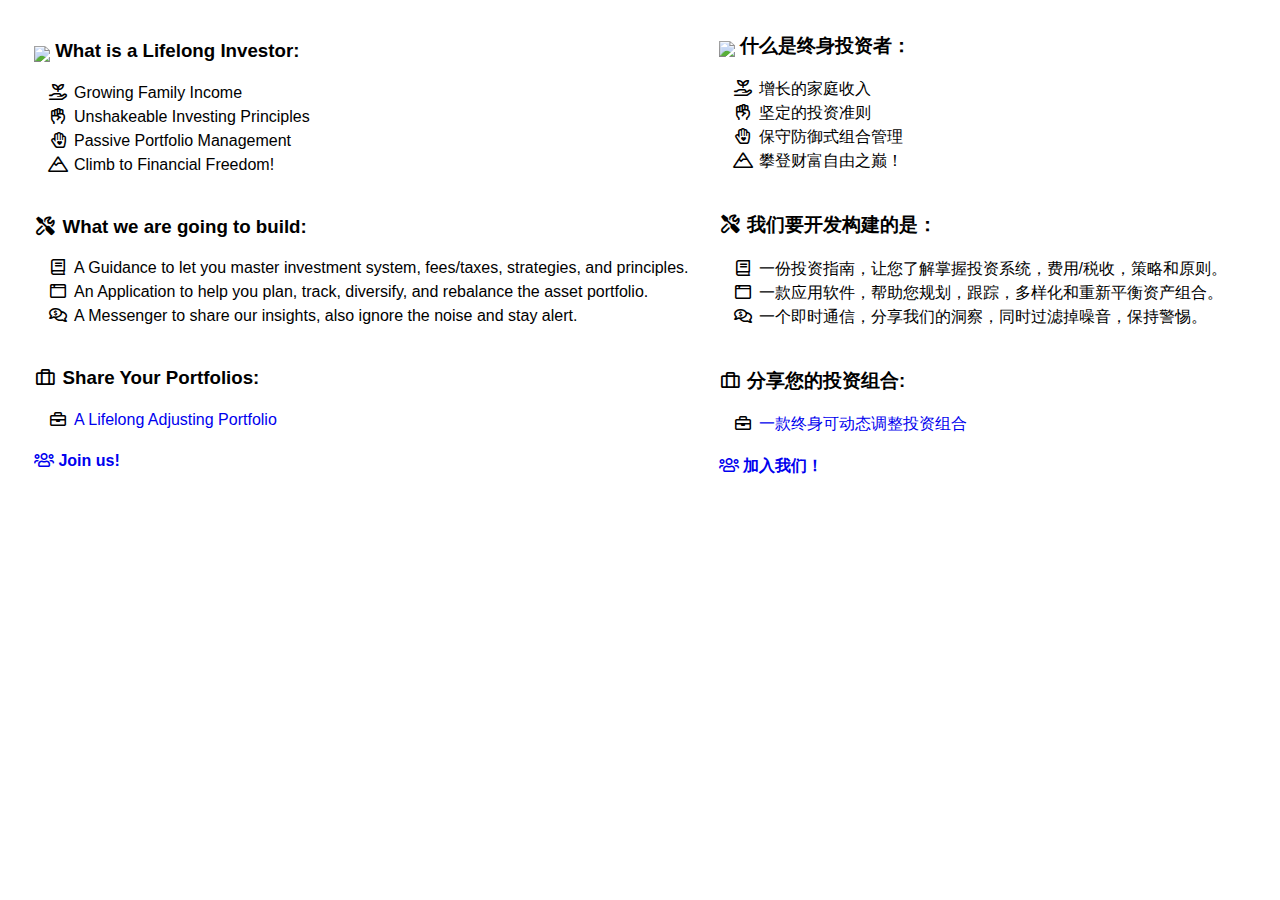
==== index.html @ 9878d73c "Fixed trivials" ====
<!DOCTYPE html>
<html>
<head>
<meta charset="UTF-8">
<!-- favicons -->
<link rel="apple-touch-icon" sizes="180x180" href="img/favicon/apple-touch-icon.png">
<link rel="icon" type="image/png" sizes="32x32" href="img/favicon/favicon-32x32.png">
<link rel="icon" type="image/png" sizes="16x16" href="img/favicon/favicon-16x16.png">
<link rel="manifest" href="img/favicon/site.webmanifest">
<link rel="mask-icon" href="img/favicon/safari-pinned-tab.svg" color="#5bbad5">
<meta name="msapplication-TileColor" content="#00aba9">
<meta name="theme-color" content="#ffffff">
<!-- stylesheets -->
<link rel="stylesheet" href="css/font-awesome.min.css">
<link rel="stylesheet" href="css/proxima-nova-soft.css">
<link rel="stylesheet" href="css/application.css">
<title>Lifelong Investor</title>
</head>
<body>
  <table>
    <tr>
      <td>
        <table class="announce">
          <tbody>
            <tr>
              <td>
                <h3>
                  <img src="img/favicon/favicon.svg" width="25" style="margin-bottom: -5px;"><span> What is a Lifelong Investor:</span>
                </h3>
                <ul class="fa-ul">
                  <li><span class="fa-li"><i class="far fa-hand-holding-seedling"></i></span>Growing Family Income</li>
                  <li><span class="fa-li"><i class="far fa-fist-raised"></i></span>Unshakeable Investing Principles</li>
                  <li><span class="fa-li"><i class="far fa-hand-heart"></i></span>Passive Portfolio Management</li>
                  <li><span class="fa-li"><i class="far fa-mountain"></i></span>Climb to Financial Freedom!</li>
                </ul>
              </td>
            </tr>
            <tr>
              <td>
                <h3>
                  <i class="far fa-tools fa-fw"></i> What we are going to build:
                </h3>
                <ul class="fa-ul">
                  <li><span class="fa-li"><i class="far fa-book"></i></span>A Guidance to let you master investment system, fees/taxes,
                    strategies, and principles.</li>
                  <li><span class="fa-li"><i class="far fa-browser"></i></span>An Application to help you plan, track, diversify, and rebalance
                    the asset portfolio.</li>
                  <li><span class="fa-li"><i class="far fa-comments-dollar"></i></span>A Messenger to share our insights, also ignore the noise
                    and stay alert.</li>
                </ul>
              </td>
            </tr>
            <tr>
              <td>
                <h3>
                  <i class="far fa-suitcase fa-fw"></i> Share Your Portfolios:
                </h3>
                <ul class="fa-ul">
                  <li><span class="fa-li"><i class="far fa-briefcase"></i></span><a href="portfolio.html" target="blank">A Lifelong Adjusting
                      Portfolio</a></li>
                </ul>
              </td>
            </tr>
          </tbody>
          <tfoot>
            <tr>
              <th><a href="mailto:lchenaction@gmail.com?subject=Become A Lifelong Investor&body=Hi,"><i class="far fa-users fa-fw"></i> Join
                  us!</a></a></th>
            </tr>
          </tfoot>
        </table>
      </td>
      <td>
        <table class="announce">
          <tbody>
            <tr>
              <td>
                <h3>
                  <img src="img/favicon/favicon.svg" width="25" style="margin-bottom: -5px;"><span> 什么是终身投资者：</span>
                </h3>
                <ul class="fa-ul">
                  <li><span class="fa-li"><i class="far fa-hand-holding-seedling"></i></span>增长的家庭收入</li>
                  <li><span class="fa-li"><i class="far fa-fist-raised"></i></span>坚定的投资准则</li>
                  <li><span class="fa-li"><i class="far fa-hand-heart"></i></span>保守防御式组合管理</li>
                  <li><span class="fa-li"><i class="far fa-mountain"></i></span>攀登财富自由之巅！</li>
                </ul>
              </td>
            </tr>
            <tr>
              <td>
                <h3>
                  <i class="far fa-tools fa-fw"></i> 我们要开发构建的是：
                </h3>
                <ul class="fa-ul">
                  <li><span class="fa-li"><i class="far fa-book"></i></span>一份投资指南，让您了解掌握投资系统，费用/税收，策略和原则。</li>
                  <li><span class="fa-li"><i class="far fa-browser"></i></span>一款应用软件，帮助您规划，跟踪，多样化和重新平衡资产组合。</li>
                  <li><span class="fa-li"><i class="far fa-comments-dollar"></i></span>一个即时通信，分享我们的洞察，同时过滤掉噪音，保持警惕。</li>
                </ul>
              </td>
            </tr>
            <tr>
              <td>
                <h3>
                  <i class="far fa-suitcase fa-fw"></i> 分享您的投资组合:
                </h3>
                <ul class="fa-ul">
                  <li><span class="fa-li"><i class="far fa-briefcase"></i></span><a href="portfolio.html" target="blank">一款终身可动态调整投资组合</a></li>
                </ul>
              </td>
            </tr>
          </tbody>
          <tfoot>
            <tr>
              <th><a href="mailto:lchenaction@gmail.com?subject=成为一位终身投资者&body=您好，"><i class="far fa-users fa-fw"></i> 加入我们！</a></th>
            </tr>
          </tfoot>
          </tbody>
        </table>
      </td>
    </tr>
  </table>
</body>
</html>
---- css/proxima-nova-soft.css ----
@font-face {
  font-family: fa5-proxima-nova;
  src:
    url([data-uri])
    format('woff2');
  font-weight: 400;
  font-style: normal
}

@font-face {
  font-family: fa5-proxima-nova;
  src:
    url([data-uri])
    format('woff2');
  font-weight: 600;
  font-style: normal
}

@font-face {
  font-family: fa5-proxima-nova;
  src:
    url([data-uri])
    format('woff2');
  font-weight: 700;
  font-style: normal
}

@font-face {
  font-family: fa5-proxima-nova;
  src:
    url([data-uri])
    format('woff2');
  font-weight: 400;
  font-style: italic
}
---- css/application.css ----
html {
  -ms-overflow-style: -ms-autohiding-scrollbar;
  font-family: proxima-nova-soft, "Helvetica Neue", Helvetica, Arial, sans-serif;
  font-size: 14px
}

a {
  text-decoration: none;
}

@media screen and (min-width: 30em) {
  html {
    font-size: 16px
  }
}

@media screen and (min-width: 30em) and (max-width: 60em) {
  html {
    font-size: 16px
  }
}

@media screen and (min-width: 60em) {
  html {
    font-size: 16px
  }
}

*, *::before, *::after {
  -webkit-box-sizing: inherit;
  box-sizing: inherit
}

.sans-serif {
  font-family: proxima-nova-soft, "Helvetica Neue", Helvetica, Arial, sans-serif
}

.serif {
  font-family: museo-slab, "Museo Slab", Georgia, "Times New Roman", Times, serif
}

.mono, code, .code, pre {
  font-family: Menlo, Monaco, Consolas, "Courier New", monospace
}

.system-sans-serif {
  font-family: sans-serif
}

.system-serif {
  font-family: serif
}

.announce {
  margin-left: 20px;
}

.announce tfoot {
  text-align: left;
}

.announce ul {
  line-height: 1.5em;
}

.bucket .note {
  font-size: 0.5em;
  font-weight: normal;
}

.portfolio {
  border-collapse: collapse;
  border: 1px solid gray;
  margin: 20px 20px;
}

.portfolio th, .portfolio td {
  border: 1px solid gray;
  padding: 5px;
}

.portfolio th {
  background-color: silver;
}

.portfolio .bucket {
  font-size: 2em;
  font-weight: bold;
  padding: 15px;
}

.portfolio .class {
  font-size: 1.5em;
  font-weight: bold;
  padding: 10px;
}

.portfolio .hold {
  color: green;
  font-weight: normal;
}

.portfolio .hide {
  visibility: hidden;
}
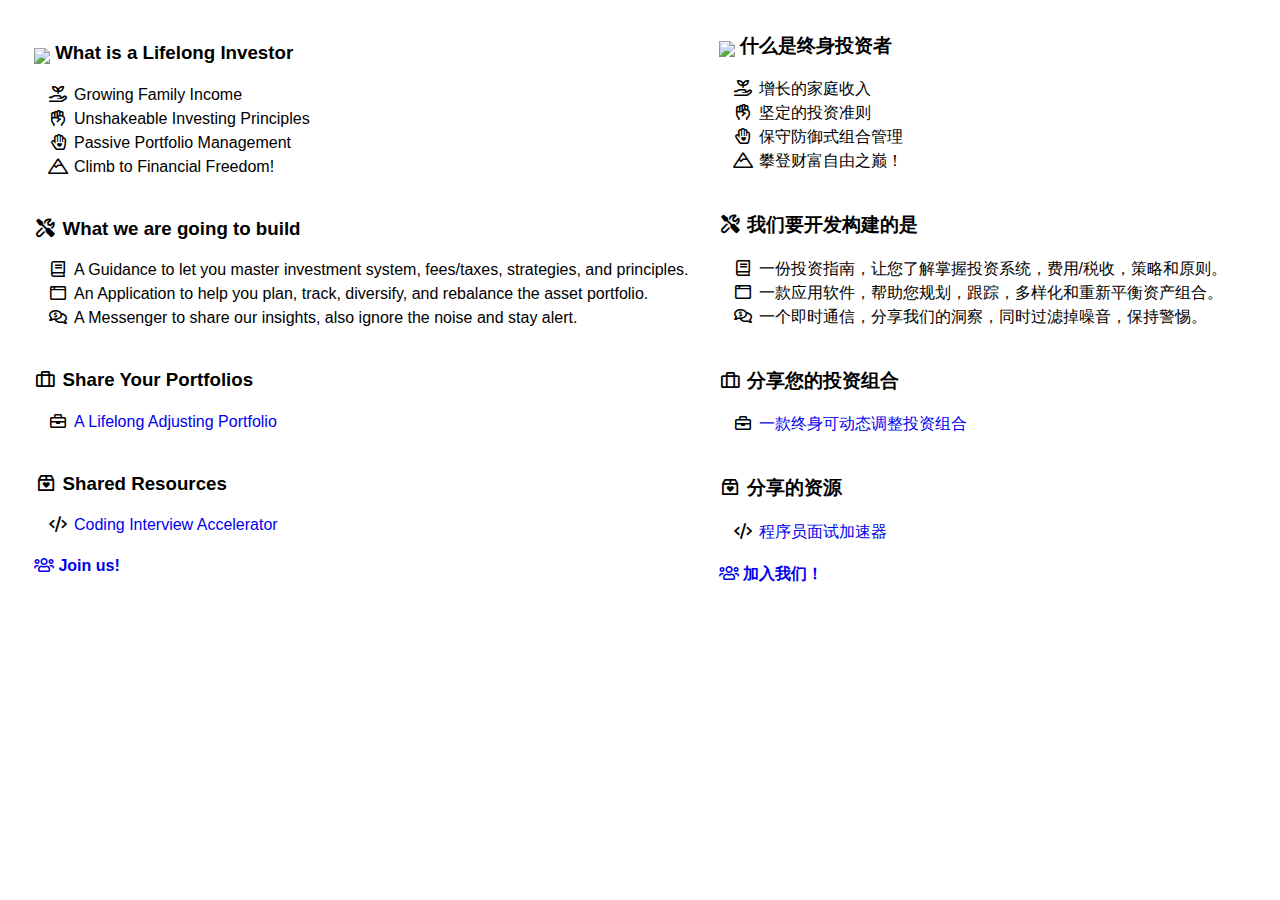
==== commit 4911ef94: "Add shared resources" ====
--- a/index.html
+++ b/index.html
@@ -25,7 +25,7 @@
             <tr>
               <td>
                 <h3>
-                  <img src="img/favicon/favicon.svg" width="25" style="margin-bottom: -5px;"><span> What is a Lifelong Investor:</span>
+                  <img src="img/favicon/favicon.svg" width="25" style="margin-bottom: -5px;"><span> What is a Lifelong Investor</span>
                 </h3>
                 <ul class="fa-ul">
                   <li><span class="fa-li"><i class="far fa-hand-holding-seedling"></i></span>Growing Family Income</li>
@@ -38,7 +38,7 @@
             <tr>
               <td>
                 <h3>
-                  <i class="far fa-tools fa-fw"></i> What we are going to build:
+                  <i class="far fa-tools fa-fw"></i> What we are going to build
                 </h3>
                 <ul class="fa-ul">
                   <li><span class="fa-li"><i class="far fa-book"></i></span>A Guidance to let you master investment system, fees/taxes,
@@ -53,11 +53,22 @@
             <tr>
               <td>
                 <h3>
-                  <i class="far fa-suitcase fa-fw"></i> Share Your Portfolios:
+                  <i class="far fa-suitcase fa-fw"></i> Share Your Portfolios
                 </h3>
                 <ul class="fa-ul">
                   <li><span class="fa-li"><i class="far fa-briefcase"></i></span><a href="portfolio.html" target="blank">A Lifelong Adjusting
                       Portfolio</a></li>
+                </ul>
+              </td>
+            </tr>
+            <tr>
+              <td>
+                <h3>
+                  <i class="far fa-box-heart fa-fw"></i> Shared Resources
+                </h3>
+                <ul class="fa-ul">
+                  <li><span class="fa-li"><i class="far fa-code"></i></span><a href="https://www.codebycase.com/algorithms.html" target="blank">Coding
+                      Interview Accelerator</a></li>
                 </ul>
               </td>
             </tr>
@@ -76,7 +87,7 @@
             <tr>
               <td>
                 <h3>
-                  <img src="img/favicon/favicon.svg" width="25" style="margin-bottom: -5px;"><span> 什么是终身投资者：</span>
+                  <img src="img/favicon/favicon.svg" width="25" style="margin-bottom: -5px;"><span> 什么是终身投资者</span>
                 </h3>
                 <ul class="fa-ul">
                   <li><span class="fa-li"><i class="far fa-hand-holding-seedling"></i></span>增长的家庭收入</li>
@@ -89,7 +100,7 @@
             <tr>
               <td>
                 <h3>
-                  <i class="far fa-tools fa-fw"></i> 我们要开发构建的是：
+                  <i class="far fa-tools fa-fw"></i> 我们要开发构建的是
                 </h3>
                 <ul class="fa-ul">
                   <li><span class="fa-li"><i class="far fa-book"></i></span>一份投资指南，让您了解掌握投资系统，费用/税收，策略和原则。</li>
@@ -101,10 +112,20 @@
             <tr>
               <td>
                 <h3>
-                  <i class="far fa-suitcase fa-fw"></i> 分享您的投资组合:
+                  <i class="far fa-suitcase fa-fw"></i> 分享您的投资组合
                 </h3>
                 <ul class="fa-ul">
                   <li><span class="fa-li"><i class="far fa-briefcase"></i></span><a href="portfolio.html" target="blank">一款终身可动态调整投资组合</a></li>
+                </ul>
+              </td>
+            </tr>
+            <tr>
+              <td>
+                <h3>
+                  <i class="far fa-box-heart fa-fw"></i> 分享的资源
+                </h3>
+                <ul class="fa-ul">
+                  <li><span class="fa-li"><i class="far fa-code"></i></span><a href="https://www.codebycase.com/algorithms.html" target="blank">程序员面试加速器</a></li>
                 </ul>
               </td>
             </tr>
--- a/css/application.css
+++ b/css/application.css
@@ -66,6 +66,7 @@
 .bucket .note {
   font-size: 0.5em;
   font-weight: normal;
+  margin-left: 0.5em;
 }
 
 .portfolio {
@@ -97,10 +98,18 @@
 
 .portfolio .hold {
   color: green;
-  font-weight: normal;
+}
+
+.portfolio .pend {
+  color: blue;
 }
 
 .portfolio .hide {
   visibility: hidden;
 }
 
+.portfolio .note {
+  font-size: 0.5em;
+  font-weight: normal;
+  margin-left: 0.5em;
+}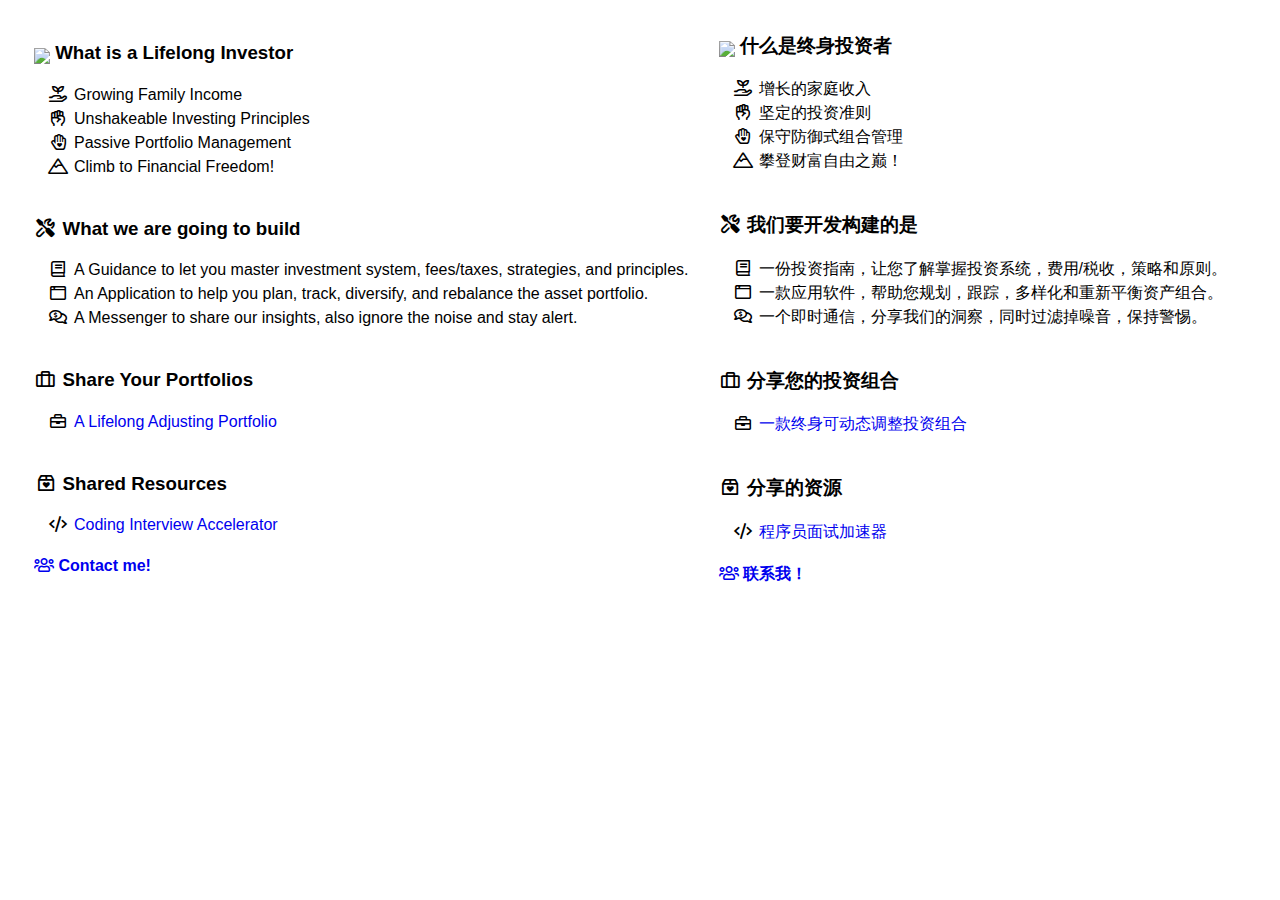
==== commit dc22542e: "Add lifelong manual" ====
--- a/index.html
+++ b/index.html
@@ -2,6 +2,7 @@
 <html>
 <head>
 <meta charset="UTF-8">
+<title>Lifelong Investor</title>
 <!-- favicons -->
 <link rel="apple-touch-icon" sizes="180x180" href="img/favicon/apple-touch-icon.png">
 <link rel="icon" type="image/png" sizes="32x32" href="img/favicon/favicon-32x32.png">
@@ -14,7 +15,6 @@
 <link rel="stylesheet" href="css/font-awesome.min.css">
 <link rel="stylesheet" href="css/proxima-nova-soft.css">
 <link rel="stylesheet" href="css/application.css">
-<title>Lifelong Investor</title>
 </head>
 <body>
   <table>
@@ -75,8 +75,7 @@
           </tbody>
           <tfoot>
             <tr>
-              <th><a href="mailto:lchenaction@gmail.com?subject=Become A Lifelong Investor&body=Hi,"><i class="far fa-users fa-fw"></i> Join
-                  us!</a></a></th>
+              <th><a href="mailto:lchenaction@gmail.com?subject=Become A Lifelong Investor&body=Hi,"><i class="far fa-users fa-fw"></i> Contact me!</a></a></th>
             </tr>
           </tfoot>
         </table>
@@ -132,7 +131,7 @@
           </tbody>
           <tfoot>
             <tr>
-              <th><a href="mailto:lchenaction@gmail.com?subject=成为一位终身投资者&body=您好，"><i class="far fa-users fa-fw"></i> 加入我们！</a></th>
+              <th><a href="mailto:lchenaction@gmail.com?subject=成为一位终身投资者&body=您好，"><i class="far fa-users fa-fw"></i> 联系我！</a></th>
             </tr>
           </tfoot>
           </tbody>
--- a/css/application.css
+++ b/css/application.css
@@ -4,8 +4,21 @@
   font-size: 14px
 }
 
+input {
+  font: inherit;
+  color: purple;
+}
+
+input[type=checkbox] {
+  vertical-align: middle;
+}
+
 a {
   text-decoration: none;
+}
+
+a:hover {
+  cursor: pointer;
 }
 
 @media screen and (min-width: 30em) {
@@ -63,6 +76,23 @@
   line-height: 1.5em;
 }
 
+.totalAsset {
+  color: purple;
+  font-size: 1.5em;
+  font-weight: bold;
+}
+
+.totalAsset .note {
+  font-size: 0.75em;
+  font-weight: normal;
+  margin-left: 0.5em;
+}
+
+.assetAllocation {
+  color: purple;
+  font-weight: bold;
+}
+
 .bucket .note {
   font-size: 0.5em;
   font-weight: normal;
@@ -72,7 +102,7 @@
 .portfolio {
   border-collapse: collapse;
   border: 1px solid gray;
-  margin: 20px 20px;
+  margin: 15px 0px;
 }
 
 .portfolio th, .portfolio td {
@@ -97,19 +127,29 @@
 }
 
 .portfolio .hold {
-  color: green;
+  background-color: #FFD700;
 }
 
 .portfolio .pend {
-  color: blue;
+  background-color: #F0E68C;
 }
 
 .portfolio .hide {
-  visibility: hidden;
+  visibility: collapse;
 }
 
 .portfolio .note {
   font-size: 0.5em;
   font-weight: normal;
   margin-left: 0.5em;
+}
+
+.portfolio .objective {
+  /* min-width: 250px; */
+  
+}
+
+.portfolio .comment {
+  /* min-width: 200px; */
+  
 }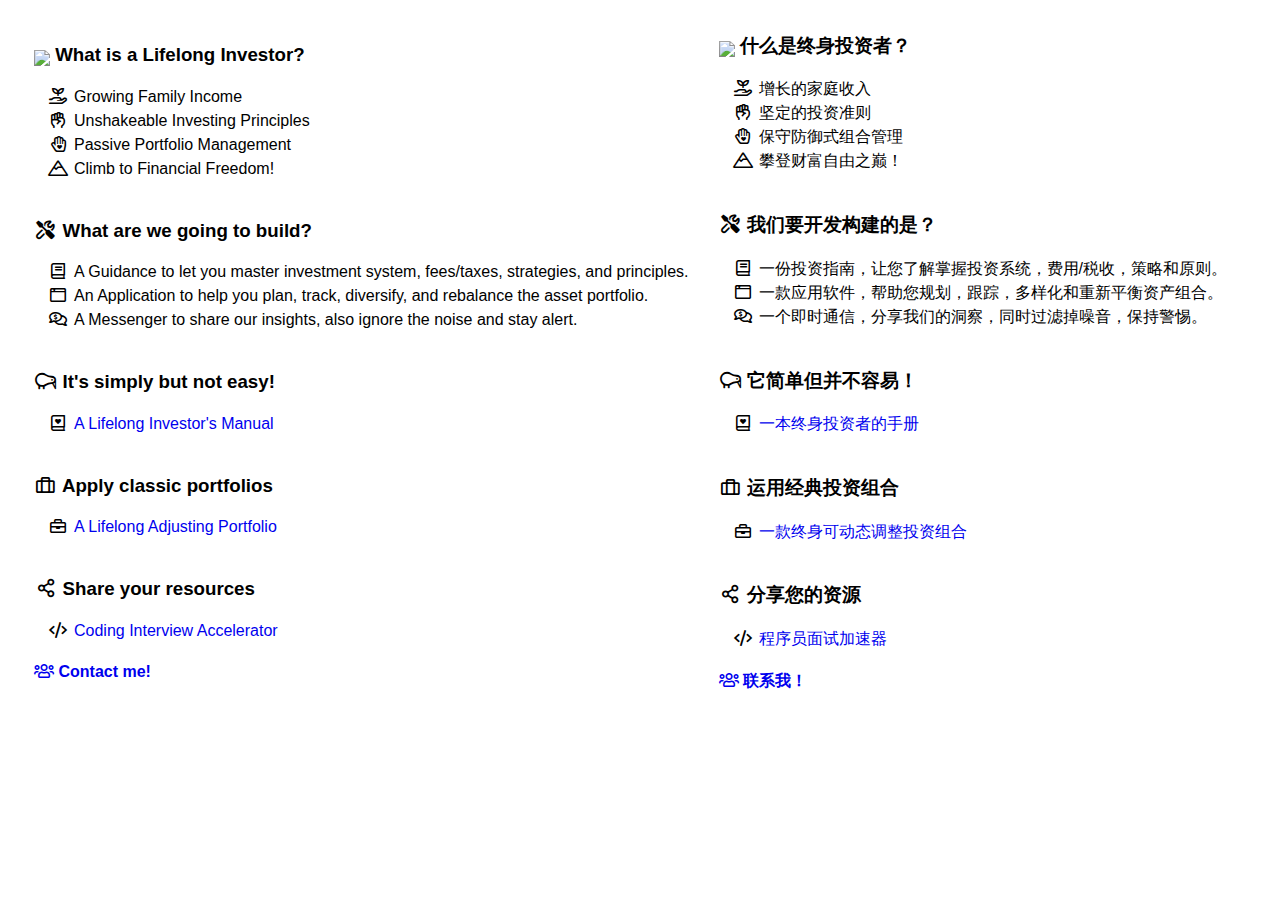
==== commit a8f0b0f5: "Apply classic portfolio" ====
--- a/index.html
+++ b/index.html
@@ -11,6 +11,23 @@
 <link rel="mask-icon" href="img/favicon/safari-pinned-tab.svg" color="#5bbad5">
 <meta name="msapplication-TileColor" content="#00aba9">
 <meta name="theme-color" content="#ffffff">
+<!-- Google Analytics -->
+<script>
+  (function(i, s, o, g, r, a, m) {
+    i['GoogleAnalyticsObject'] = r;
+    i[r] = i[r] || function() {
+      (i[r].q = i[r].q || []).push(arguments)
+    }, i[r].l = 1 * new Date();
+    a = s.createElement(o), m = s.getElementsByTagName(o)[0];
+    a.async = 1;
+    a.src = g;
+    m.parentNode.insertBefore(a, m)
+  })(window, document, 'script', 'https://www.google-analytics.com/analytics.js', 'ga');
+
+  ga('create', 'UA-109230910-1', 'auto');
+  ga('send', 'pageview');
+</script>
+<!-- End Google Analytics -->
 <!-- stylesheets -->
 <link rel="stylesheet" href="css/font-awesome.min.css">
 <link rel="stylesheet" href="css/proxima-nova-soft.css">
@@ -19,13 +36,13 @@
 <body>
   <table>
     <tr>
-      <td>
+      <td class="column-left">
         <table class="announce">
           <tbody>
             <tr>
               <td>
                 <h3>
-                  <img src="img/favicon/favicon.svg" width="25" style="margin-bottom: -5px;"><span> What is a Lifelong Investor</span>
+                  <img src="img/favicon/favicon.svg" width="25" style="margin-bottom: -5px;"><span> What is a Lifelong Investor?</span>
                 </h3>
                 <ul class="fa-ul">
                   <li><span class="fa-li"><i class="far fa-hand-holding-seedling"></i></span>Growing Family Income</li>
@@ -38,7 +55,7 @@
             <tr>
               <td>
                 <h3>
-                  <i class="far fa-tools fa-fw"></i> What we are going to build
+                  <i class="far fa-tools fa-fw"></i> What are we going to build?
                 </h3>
                 <ul class="fa-ul">
                   <li><span class="fa-li"><i class="far fa-book"></i></span>A Guidance to let you master investment system, fees/taxes,
@@ -53,7 +70,18 @@
             <tr>
               <td>
                 <h3>
-                  <i class="far fa-suitcase fa-fw"></i> Share Your Portfolios
+                  <i class="far fa-kiwi-bird fa-fw"></i> It's simply but not easy!
+                </h3>
+                <ul class="fa-ul">
+                  <li><span class="fa-li"><i class="far fa-book-heart"></i></span><a href="manual.html" target="blank">A Lifelong Investor's
+                      Manual</a></li>
+                </ul>
+              </td>
+            </tr>
+            <tr>
+              <td>
+                <h3>
+                  <i class="far fa-suitcase fa-fw"></i> Apply classic portfolios
                 </h3>
                 <ul class="fa-ul">
                   <li><span class="fa-li"><i class="far fa-briefcase"></i></span><a href="portfolio.html" target="blank">A Lifelong Adjusting
@@ -64,7 +92,7 @@
             <tr>
               <td>
                 <h3>
-                  <i class="far fa-box-heart fa-fw"></i> Shared Resources
+                  <i class="far fa-share-alt fa-fw"></i> Share your resources
                 </h3>
                 <ul class="fa-ul">
                   <li><span class="fa-li"><i class="far fa-code"></i></span><a href="https://www.codebycase.com/algorithms.html" target="blank">Coding
@@ -75,18 +103,19 @@
           </tbody>
           <tfoot>
             <tr>
-              <th><a href="mailto:lchenaction@gmail.com?subject=Become A Lifelong Investor&body=Hi,"><i class="far fa-users fa-fw"></i> Contact me!</a></a></th>
+              <th><a href="mailto:lchenaction@gmail.com?subject=Become A Lifelong Investor&body=Hi,"><i class="far fa-users fa-fw"></i>
+                  Contact me!</a></a></th>
             </tr>
           </tfoot>
         </table>
       </td>
-      <td>
+      <td class="column-right">
         <table class="announce">
           <tbody>
             <tr>
               <td>
                 <h3>
-                  <img src="img/favicon/favicon.svg" width="25" style="margin-bottom: -5px;"><span> 什么是终身投资者</span>
+                  <img src="img/favicon/favicon.svg" width="25" style="margin-bottom: -5px;"><span> 什么是终身投资者？</span>
                 </h3>
                 <ul class="fa-ul">
                   <li><span class="fa-li"><i class="far fa-hand-holding-seedling"></i></span>增长的家庭收入</li>
@@ -99,7 +128,7 @@
             <tr>
               <td>
                 <h3>
-                  <i class="far fa-tools fa-fw"></i> 我们要开发构建的是
+                  <i class="far fa-tools fa-fw"></i> 我们要开发构建的是？
                 </h3>
                 <ul class="fa-ul">
                   <li><span class="fa-li"><i class="far fa-book"></i></span>一份投资指南，让您了解掌握投资系统，费用/税收，策略和原则。</li>
@@ -111,7 +140,17 @@
             <tr>
               <td>
                 <h3>
-                  <i class="far fa-suitcase fa-fw"></i> 分享您的投资组合
+                  <i class="far fa-kiwi-bird fa-fw"></i> 它简单但并不容易！
+                </h3>
+                <ul class="fa-ul">
+                  <li><span class="fa-li"><i class="far fa-book-heart"></i></span><a href="manual.html" target="blank">一本终身投资者的手册</a></li>
+                </ul>
+              </td>
+            </tr>
+            <tr>
+              <td>
+                <h3>
+                  <i class="far fa-suitcase fa-fw"></i> 运用经典投资组合
                 </h3>
                 <ul class="fa-ul">
                   <li><span class="fa-li"><i class="far fa-briefcase"></i></span><a href="portfolio.html" target="blank">一款终身可动态调整投资组合</a></li>
@@ -121,7 +160,7 @@
             <tr>
               <td>
                 <h3>
-                  <i class="far fa-box-heart fa-fw"></i> 分享的资源
+                  <i class="far fa-share-alt fa-fw"></i> 分享您的资源
                 </h3>
                 <ul class="fa-ul">
                   <li><span class="fa-li"><i class="far fa-code"></i></span><a href="https://www.codebycase.com/algorithms.html" target="blank">程序员面试加速器</a></li>
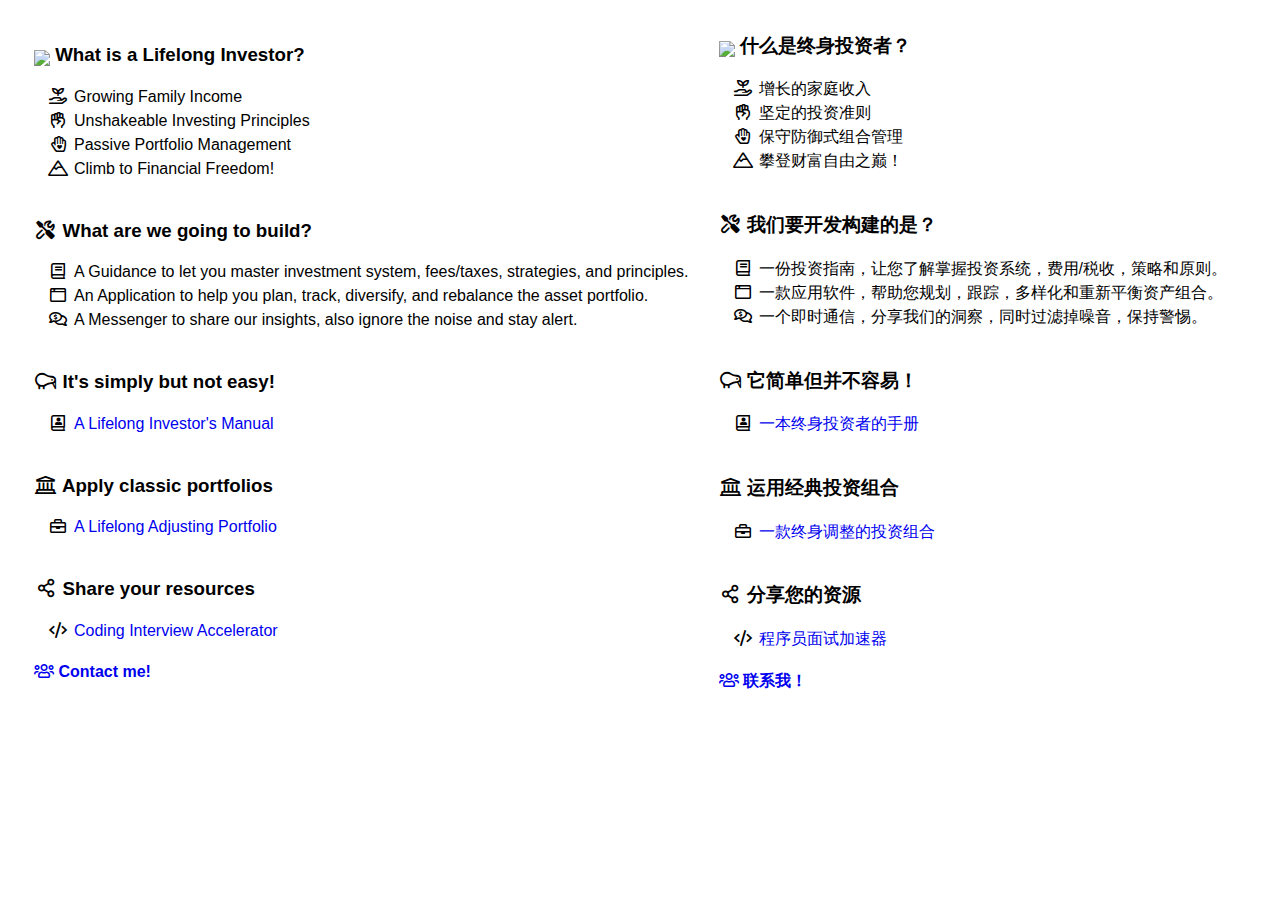
==== commit 0f445128: "Update some icons" ====
--- a/index.html
+++ b/index.html
@@ -73,7 +73,7 @@
                   <i class="far fa-kiwi-bird fa-fw"></i> It's simply but not easy!
                 </h3>
                 <ul class="fa-ul">
-                  <li><span class="fa-li"><i class="far fa-book-heart"></i></span><a href="manual.html" target="blank">A Lifelong Investor's
+                  <li><span class="fa-li"><i class="far fa-book-user"></i></span><a href="manual.html" target="blank">A Lifelong Investor's
                       Manual</a></li>
                 </ul>
               </td>
@@ -81,7 +81,7 @@
             <tr>
               <td>
                 <h3>
-                  <i class="far fa-suitcase fa-fw"></i> Apply classic portfolios
+                  <i class="far fa-landmark fa-fw"></i> Apply classic portfolios
                 </h3>
                 <ul class="fa-ul">
                   <li><span class="fa-li"><i class="far fa-briefcase"></i></span><a href="portfolio.html" target="blank">A Lifelong Adjusting
@@ -143,17 +143,17 @@
                   <i class="far fa-kiwi-bird fa-fw"></i> 它简单但并不容易！
                 </h3>
                 <ul class="fa-ul">
-                  <li><span class="fa-li"><i class="far fa-book-heart"></i></span><a href="manual.html" target="blank">一本终身投资者的手册</a></li>
+                  <li><span class="fa-li"><i class="far fa-book-user"></i></span><a href="manual.html" target="blank">一本终身投资者的手册</a></li>
                 </ul>
               </td>
             </tr>
             <tr>
               <td>
                 <h3>
-                  <i class="far fa-suitcase fa-fw"></i> 运用经典投资组合
+                  <i class="far fa-landmark fa-fw"></i> 运用经典投资组合
                 </h3>
                 <ul class="fa-ul">
-                  <li><span class="fa-li"><i class="far fa-briefcase"></i></span><a href="portfolio.html" target="blank">一款终身可动态调整投资组合</a></li>
+                  <li><span class="fa-li"><i class="far fa-briefcase"></i></span><a href="portfolio.html" target="blank">一款终身调整的投资组合</a></li>
                 </ul>
               </td>
             </tr>
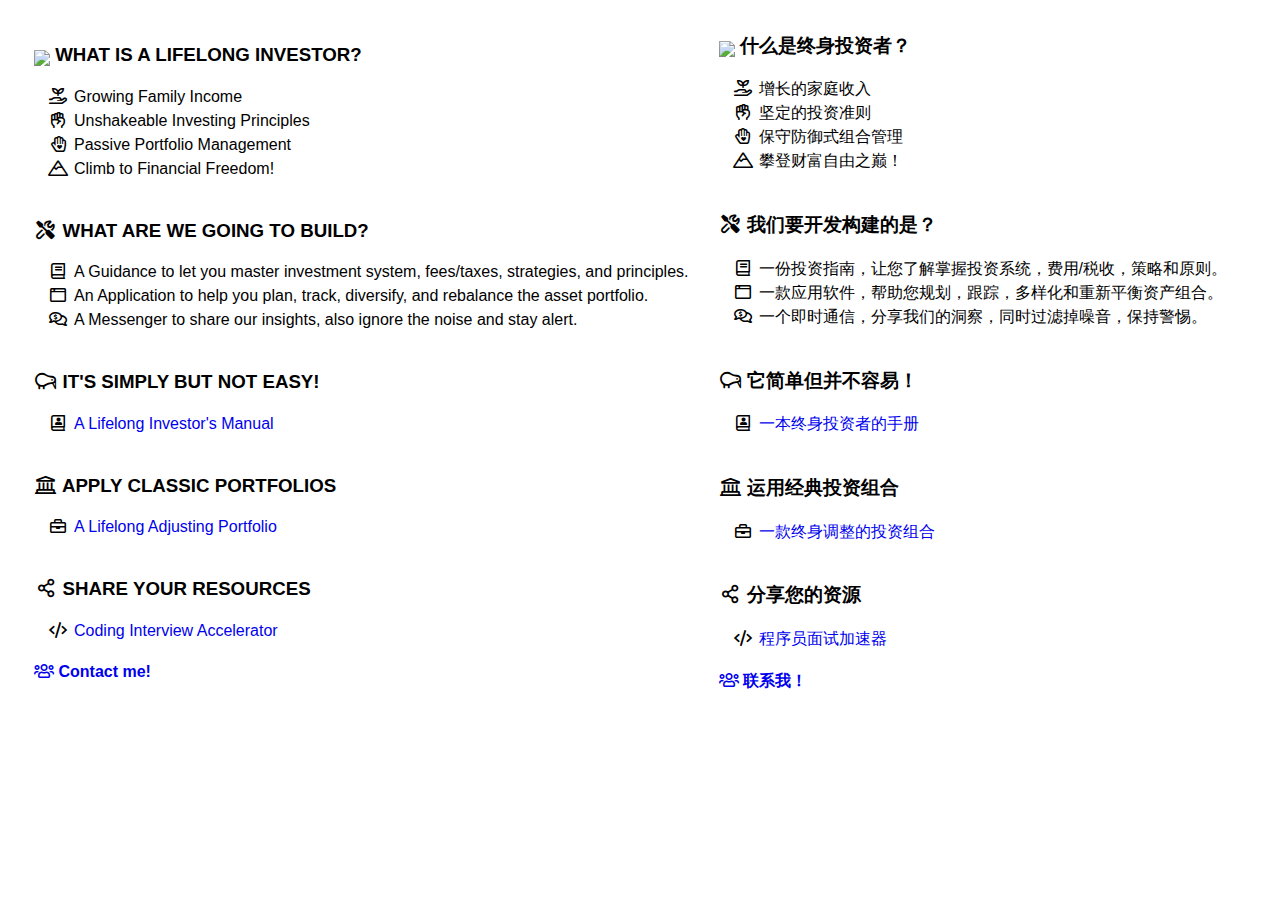
==== commit 17d1e73c: "Update words" ====
--- a/index.html
+++ b/index.html
@@ -42,7 +42,7 @@
             <tr>
               <td>
                 <h3>
-                  <img src="img/favicon/favicon.svg" width="25" style="margin-bottom: -5px;"><span> What is a Lifelong Investor?</span>
+                  <img src="img/favicon/favicon.svg" width="25" style="margin-bottom: -5px;"><span> WHAT IS A LIFELONG INVESTOR?</span>
                 </h3>
                 <ul class="fa-ul">
                   <li><span class="fa-li"><i class="far fa-hand-holding-seedling"></i></span>Growing Family Income</li>
@@ -55,7 +55,7 @@
             <tr>
               <td>
                 <h3>
-                  <i class="far fa-tools fa-fw"></i> What are we going to build?
+                  <i class="far fa-tools fa-fw"></i> WHAT ARE WE GOING TO BUILD?
                 </h3>
                 <ul class="fa-ul">
                   <li><span class="fa-li"><i class="far fa-book"></i></span>A Guidance to let you master investment system, fees/taxes,
@@ -70,7 +70,7 @@
             <tr>
               <td>
                 <h3>
-                  <i class="far fa-kiwi-bird fa-fw"></i> It's simply but not easy!
+                  <i class="far fa-kiwi-bird fa-fw"></i> IT'S SIMPLY BUT NOT EASY!
                 </h3>
                 <ul class="fa-ul">
                   <li><span class="fa-li"><i class="far fa-book-user"></i></span><a href="manual.html" target="blank">A Lifelong Investor's
@@ -81,7 +81,7 @@
             <tr>
               <td>
                 <h3>
-                  <i class="far fa-landmark fa-fw"></i> Apply classic portfolios
+                  <i class="far fa-landmark fa-fw"></i> APPLY CLASSIC PORTFOLIOS
                 </h3>
                 <ul class="fa-ul">
                   <li><span class="fa-li"><i class="far fa-briefcase"></i></span><a href="portfolio.html" target="blank">A Lifelong Adjusting
@@ -92,7 +92,7 @@
             <tr>
               <td>
                 <h3>
-                  <i class="far fa-share-alt fa-fw"></i> Share your resources
+                  <i class="far fa-share-alt fa-fw"></i> SHARE YOUR RESOURCES
                 </h3>
                 <ul class="fa-ul">
                   <li><span class="fa-li"><i class="far fa-code"></i></span><a href="https://www.codebycase.com/algorithms.html" target="blank">Coding
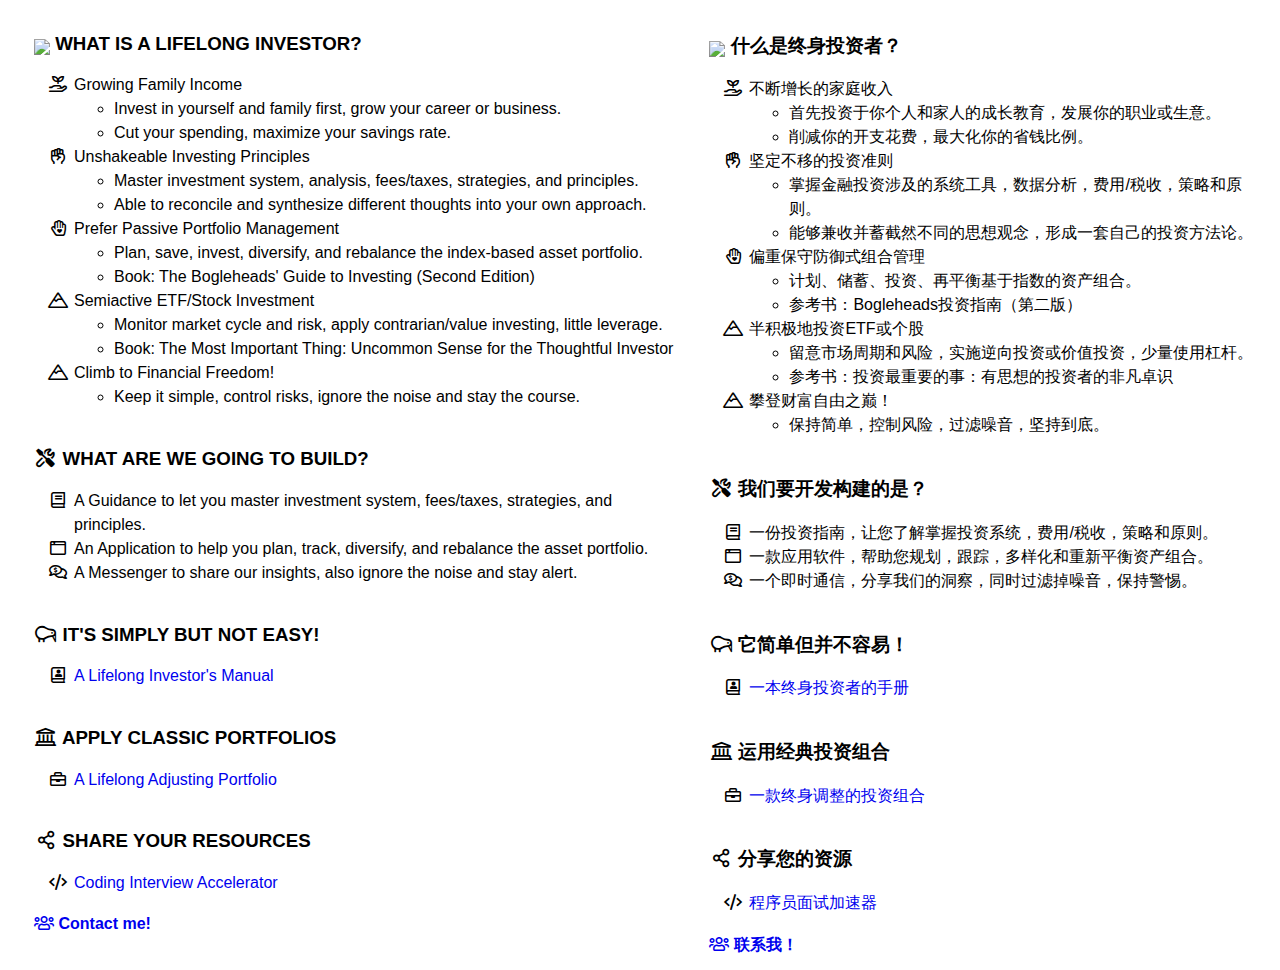
==== commit 2a75f3c5: "Update index" ====
--- a/index.html
+++ b/index.html
@@ -45,10 +45,30 @@
                   <img src="img/favicon/favicon.svg" width="25" style="margin-bottom: -5px;"><span> WHAT IS A LIFELONG INVESTOR?</span>
                 </h3>
                 <ul class="fa-ul">
-                  <li><span class="fa-li"><i class="far fa-hand-holding-seedling"></i></span>Growing Family Income</li>
-                  <li><span class="fa-li"><i class="far fa-fist-raised"></i></span>Unshakeable Investing Principles</li>
-                  <li><span class="fa-li"><i class="far fa-hand-heart"></i></span>Passive Portfolio Management</li>
-                  <li><span class="fa-li"><i class="far fa-mountain"></i></span>Climb to Financial Freedom!</li>
+                  <li><span class="fa-li"><i class="far fa-hand-holding-seedling"></i></span>Growing Family Income
+                    <ul>
+                      <li>Invest in yourself and family first, grow your career or business.</li>
+                      <li>Cut your spending, maximize your savings rate.</li>
+                    </ul></li>
+                  <li><span class="fa-li"><i class="far fa-fist-raised"></i></span>Unshakeable Investing Principles
+                    <ul>
+                      <li>Master investment system, analysis, fees/taxes, strategies, and principles.</li>
+                      <li>Able to reconcile and synthesize different thoughts into your own approach.</li>
+                    </ul></li>
+                  <li><span class="fa-li"><i class="far fa-hand-heart"></i></span>Prefer Passive Portfolio Management
+                    <ul>
+                      <li>Plan, save, invest, diversify, and rebalance the index-based asset portfolio.</li>
+                      <li>Book: The Bogleheads' Guide to Investing (Second Edition)</li>
+                    </ul></li>
+                  <li><span class="fa-li"><i class="far fa-mountain"></i></span>Semiactive ETF/Stock Investment
+                    <ul>
+                      <li>Monitor market cycle and risk, apply contrarian/value investing, little leverage.</li>
+                      <li>Book: The Most Important Thing: Uncommon Sense for the Thoughtful Investor</li>
+                    </ul></li>
+                  <li><span class="fa-li"><i class="far fa-mountain"></i></span>Climb to Financial Freedom!
+                    <ul>
+                      <li>Keep it simple, control risks, ignore the noise and stay the course.</li>
+                    </ul></li>
                 </ul>
               </td>
             </tr>
@@ -118,10 +138,30 @@
                   <img src="img/favicon/favicon.svg" width="25" style="margin-bottom: -5px;"><span> 什么是终身投资者？</span>
                 </h3>
                 <ul class="fa-ul">
-                  <li><span class="fa-li"><i class="far fa-hand-holding-seedling"></i></span>增长的家庭收入</li>
-                  <li><span class="fa-li"><i class="far fa-fist-raised"></i></span>坚定的投资准则</li>
-                  <li><span class="fa-li"><i class="far fa-hand-heart"></i></span>保守防御式组合管理</li>
-                  <li><span class="fa-li"><i class="far fa-mountain"></i></span>攀登财富自由之巅！</li>
+                  <li><span class="fa-li"><i class="far fa-hand-holding-seedling"></i></span>不断增长的家庭收入
+                    <ul>
+                      <li>首先投资于你个人和家人的成长教育，发展你的职业或生意。</li>
+                      <li>削减你的开支花费，最大化你的省钱比例。</li>
+                    </ul></li>
+                  <li><span class="fa-li"><i class="far fa-fist-raised"></i></span>坚定不移的投资准则
+                    <ul>
+                      <li>掌握金融投资涉及的系统工具，数据分析，费用/税收，策略和原则。</li>
+                      <li>能够兼收并蓄截然不同的思想观念，形成一套自己的投资方法论。</li>
+                    </ul></li>
+                  <li><span class="fa-li"><i class="far fa-hand-heart"></i></span>偏重保守防御式组合管理
+                    <ul>
+                      <li>计划、储蓄、投资、再平衡基于指数的资产组合。</li>
+                      <li>参考书：Bogleheads投资指南（第二版）</li>
+                    </ul></li>
+                  <li><span class="fa-li"><i class="far fa-mountain"></i></span>半积极地投资ETF或个股
+                    <ul>
+                      <li>留意市场周期和风险，实施逆向投资或价值投资，少量使用杠杆。</li>
+                      <li>参考书：投资最重要的事：有思想的投资者的非凡卓识</li>
+                    </ul></li>
+                  <li><span class="fa-li"><i class="far fa-mountain"></i></span>攀登财富自由之巅！
+                    <ul>
+                      <li>保持简单，控制风险，过滤噪音，坚持到底。</li>
+                    </ul></li>
                 </ul>
               </td>
             </tr>
--- a/css/application.css
+++ b/css/application.css
@@ -64,6 +64,18 @@
   font-family: serif
 }
 
+.column-left {
+  vertical-align: top;
+}
+
+.column-right {
+  vertical-align: top;
+}
+
+.title {
+  margin-top: 50px;
+}
+
 .announce {
   margin-left: 20px;
 }
@@ -73,6 +85,10 @@
 }
 
 .announce ul {
+  line-height: 1.5em;
+}
+
+.column-right .announce ul {
   line-height: 1.5em;
 }
 
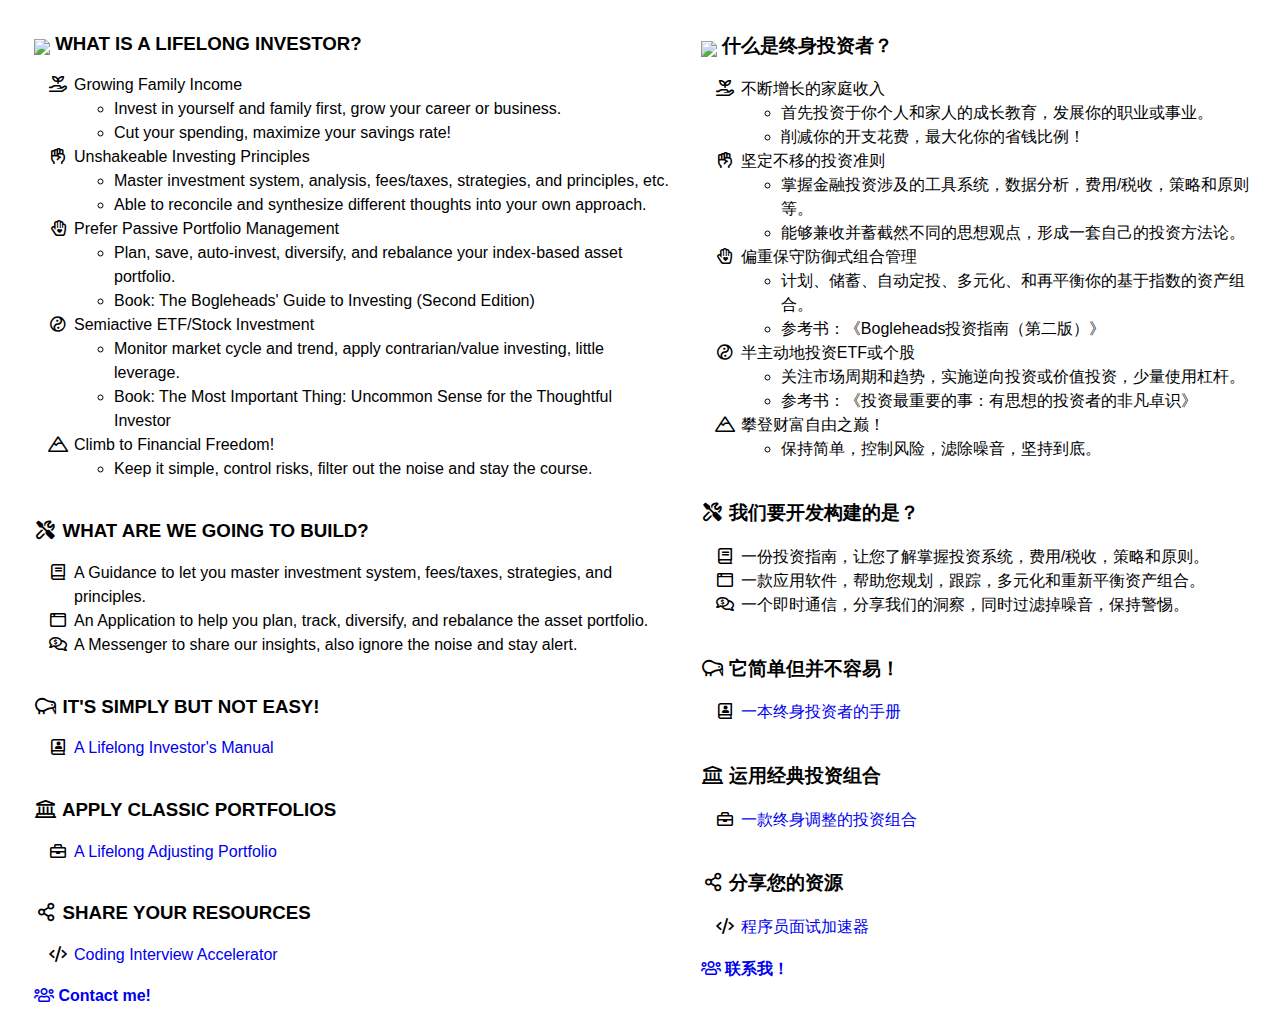
==== commit 14d02f88: "Refine a bit" ====
--- a/index.html
+++ b/index.html
@@ -48,26 +48,26 @@
                   <li><span class="fa-li"><i class="far fa-hand-holding-seedling"></i></span>Growing Family Income
                     <ul>
                       <li>Invest in yourself and family first, grow your career or business.</li>
-                      <li>Cut your spending, maximize your savings rate.</li>
+                      <li>Cut your spending, maximize your savings rate!</li>
                     </ul></li>
                   <li><span class="fa-li"><i class="far fa-fist-raised"></i></span>Unshakeable Investing Principles
                     <ul>
-                      <li>Master investment system, analysis, fees/taxes, strategies, and principles.</li>
+                      <li>Master investment system, analysis, fees/taxes, strategies, and principles, etc.</li>
                       <li>Able to reconcile and synthesize different thoughts into your own approach.</li>
                     </ul></li>
                   <li><span class="fa-li"><i class="far fa-hand-heart"></i></span>Prefer Passive Portfolio Management
                     <ul>
-                      <li>Plan, save, invest, diversify, and rebalance the index-based asset portfolio.</li>
+                      <li>Plan, save, auto-invest, diversify, and rebalance your index-based asset portfolio.</li>
                       <li>Book: The Bogleheads' Guide to Investing (Second Edition)</li>
                     </ul></li>
-                  <li><span class="fa-li"><i class="far fa-mountain"></i></span>Semiactive ETF/Stock Investment
-                    <ul>
-                      <li>Monitor market cycle and risk, apply contrarian/value investing, little leverage.</li>
+                  <li><span class="fa-li"><i class="far fa-yin-yang"></i></span>Semiactive ETF/Stock Investment
+                    <ul>
+                      <li>Monitor market cycle and trend, apply contrarian/value investing, little leverage.</li>
                       <li>Book: The Most Important Thing: Uncommon Sense for the Thoughtful Investor</li>
                     </ul></li>
                   <li><span class="fa-li"><i class="far fa-mountain"></i></span>Climb to Financial Freedom!
                     <ul>
-                      <li>Keep it simple, control risks, ignore the noise and stay the course.</li>
+                      <li>Keep it simple, control risks, filter out the noise and stay the course.</li>
                     </ul></li>
                 </ul>
               </td>
@@ -140,27 +140,27 @@
                 <ul class="fa-ul">
                   <li><span class="fa-li"><i class="far fa-hand-holding-seedling"></i></span>不断增长的家庭收入
                     <ul>
-                      <li>首先投资于你个人和家人的成长教育，发展你的职业或生意。</li>
-                      <li>削减你的开支花费，最大化你的省钱比例。</li>
+                      <li>首先投资于你个人和家人的成长教育，发展你的职业或事业。</li>
+                      <li>削减你的开支花费，最大化你的省钱比例！</li>
                     </ul></li>
                   <li><span class="fa-li"><i class="far fa-fist-raised"></i></span>坚定不移的投资准则
                     <ul>
-                      <li>掌握金融投资涉及的系统工具，数据分析，费用/税收，策略和原则。</li>
-                      <li>能够兼收并蓄截然不同的思想观念，形成一套自己的投资方法论。</li>
+                      <li>掌握金融投资涉及的工具系统，数据分析，费用/税收，策略和原则等。</li>
+                      <li>能够兼收并蓄截然不同的思想观点，形成一套自己的投资方法论。</li>
                     </ul></li>
                   <li><span class="fa-li"><i class="far fa-hand-heart"></i></span>偏重保守防御式组合管理
                     <ul>
-                      <li>计划、储蓄、投资、再平衡基于指数的资产组合。</li>
-                      <li>参考书：Bogleheads投资指南（第二版）</li>
-                    </ul></li>
-                  <li><span class="fa-li"><i class="far fa-mountain"></i></span>半积极地投资ETF或个股
-                    <ul>
-                      <li>留意市场周期和风险，实施逆向投资或价值投资，少量使用杠杆。</li>
-                      <li>参考书：投资最重要的事：有思想的投资者的非凡卓识</li>
+                      <li>计划、储蓄、自动定投、多元化、和再平衡你的基于指数的资产组合。</li>
+                      <li>参考书：《Bogleheads投资指南（第二版）》</li>
+                    </ul></li>
+                  <li><span class="fa-li"><i class="far fa-yin-yang"></i></span>半主动地投资ETF或个股
+                    <ul>
+                      <li>关注市场周期和趋势，实施逆向投资或价值投资，少量使用杠杆。</li>
+                      <li>参考书：《投资最重要的事：有思想的投资者的非凡卓识》</li>
                     </ul></li>
                   <li><span class="fa-li"><i class="far fa-mountain"></i></span>攀登财富自由之巅！
                     <ul>
-                      <li>保持简单，控制风险，过滤噪音，坚持到底。</li>
+                      <li>保持简单，控制风险，滤除噪音，坚持到底。</li>
                     </ul></li>
                 </ul>
               </td>
@@ -172,7 +172,7 @@
                 </h3>
                 <ul class="fa-ul">
                   <li><span class="fa-li"><i class="far fa-book"></i></span>一份投资指南，让您了解掌握投资系统，费用/税收，策略和原则。</li>
-                  <li><span class="fa-li"><i class="far fa-browser"></i></span>一款应用软件，帮助您规划，跟踪，多样化和重新平衡资产组合。</li>
+                  <li><span class="fa-li"><i class="far fa-browser"></i></span>一款应用软件，帮助您规划，跟踪，多元化和重新平衡资产组合。</li>
                   <li><span class="fa-li"><i class="far fa-comments-dollar"></i></span>一个即时通信，分享我们的洞察，同时过滤掉噪音，保持警惕。</li>
                 </ul>
               </td>
